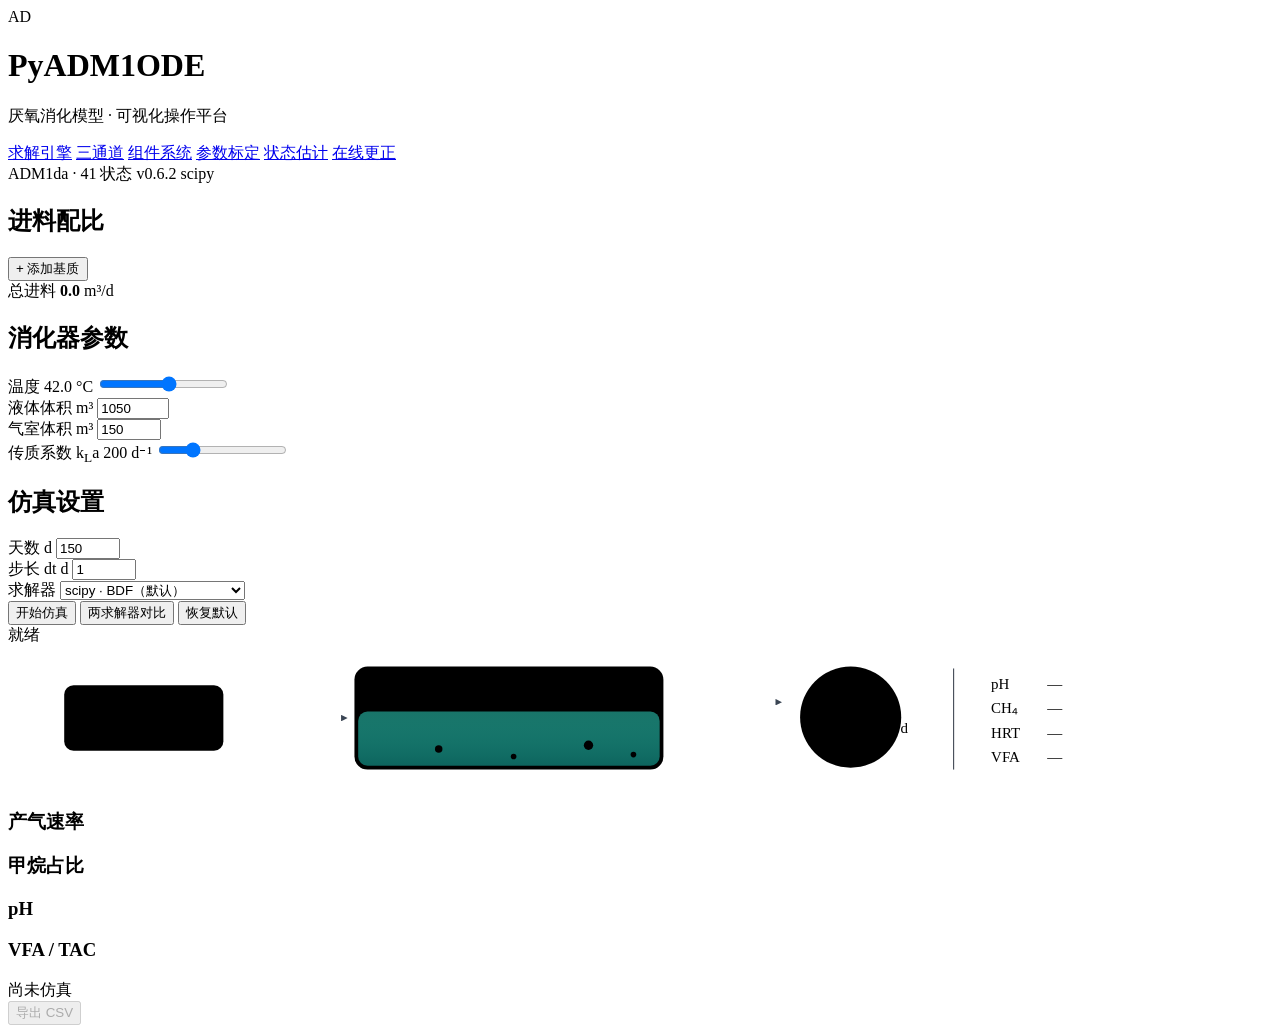
==== PyADM1ODE/webdemo/static/index.html @ ab45a221 "feat: ADM1da 可视化平台 + Julia 加速求解后端 在 dgaida/PyADM1ODE（ADM1da 41 状态厌氧消化模型，MIT）之上做的工程化改进， 模型本体、组件库与基质数据" ====
<!DOCTYPE html>
<html lang="zh-CN">
<head>
<meta charset="utf-8">
<meta name="viewport" content="width=device-width, initial-scale=1">
<title>PyADM1ODE · 厌氧消化可视化平台</title>
<link rel="stylesheet" href="/static/style.css">
<script src="/static/plotly.min.js"></script>
</head>
<body>

<header class="topbar">
  <div class="brand">
    <div class="logo">AD</div>
    <div class="titles">
      <h1>PyADM1ODE</h1>
      <p>厌氧消化模型 · 可视化操作平台</p>
    </div>
  </div>
  <nav class="topnav">
    <a href="/engine" target="_blank" rel="noopener">求解引擎</a>
    <a href="/trace" target="_blank" rel="noopener">三通道</a>
    <a href="/system" target="_blank" rel="noopener">组件系统</a>
    <a href="/calibration" target="_blank" rel="noopener">参数标定</a>
    <a href="/estimation" target="_blank" rel="noopener">状态估计</a>
    <a href="/online" target="_blank" rel="noopener">在线更正</a>
  </nav>
  <div class="badges">
    <span class="badge" id="badge-model">ADM1da · 41 状态</span>
    <span class="badge" id="badge-version">v0.6.2</span>
    <span class="badge accent" id="badge-backend">scipy</span>
  </div>
</header>

<div class="layout">

  <aside class="sidebar">
    <section class="card">
      <h2>进料配比</h2>
      <div id="feed-rows" class="feed-rows"></div>
      <button id="add-feed" class="btn tiny ghost">+ 添加基质</button>
      <div class="feed-total">总进料 <strong id="feed-total">0.0</strong> <span>m³/d</span></div>
    </section>

    <section class="card">
      <h2>消化器参数</h2>
      <div class="field">
        <label for="temp">温度 <output id="temp-out">42.0</output> <span class="unit">°C</span></label>
        <input type="range" id="temp" min="20" max="60" step="0.5" value="42">
      </div>
      <div class="field">
        <label for="vliq">液体体积 <span class="unit">m³</span></label>
        <input type="number" id="vliq" min="100" max="20000" step="50" value="1050">
      </div>
      <div class="field">
        <label for="vgas">气室体积 <span class="unit">m³</span></label>
        <input type="number" id="vgas" min="10" max="5000" step="10" value="150">
      </div>
      <div class="field">
        <label for="kla">传质系数 k<sub>L</sub>a <output id="kla-out">200</output> <span class="unit">d⁻¹</span></label>
        <input type="range" id="kla" min="10" max="800" step="10" value="200">
      </div>
    </section>

    <section class="card">
      <h2>仿真设置</h2>
      <div class="field two">
        <div>
          <label for="duration">天数 <span class="unit">d</span></label>
          <input type="number" id="duration" min="10" max="1000" step="10" value="150">
        </div>
        <div>
          <label for="dt">步长 dt <span class="unit">d</span></label>
          <input type="number" id="dt" min="0.25" max="5" step="0.25" value="1">
        </div>
      </div>
      <div class="field">
        <label for="backend">求解器</label>
        <select id="backend">
          <option value="scipy">scipy · BDF（默认）</option>
          <option value="adm1jl">ADM1jl · Rodas4P（Julia）</option>
        </select>
      </div>
    </section>

    <div class="actions">
      <button id="run" class="btn primary">开始仿真</button>
      <button id="compare" class="btn">两求解器对比</button>
      <button id="reset" class="btn ghost">恢复默认</button>
    </div>
    <div id="status" class="status">就绪</div>
  </aside>

  <main class="main">

    <section class="card schematic">
      <svg viewBox="0 0 1350 150" preserveAspectRatio="xMidYMid meet" role="img" aria-label="工艺流程示意">
        <defs>
          <linearGradient id="liquid" x1="0" y1="0" x2="0" y2="1">
            <stop offset="0%" stop-color="#2dd4bf" stop-opacity="0.55"/>
            <stop offset="100%" stop-color="#0f766e" stop-opacity="0.85"/>
          </linearGradient>
          <marker id="arrow" viewBox="0 0 10 10" refX="9" refY="5" markerWidth="7" markerHeight="7" orient="auto">
            <path d="M 0 0 L 10 5 L 0 10 z" fill="#3b4654"/>
          </marker>
        </defs>

        <!-- feed -->
        <rect x="60" y="42" width="170" height="70" rx="10" class="sv-box"/>
        <text x="145" y="70" class="sv-title">进料</text>
        <text x="145" y="92" class="sv-value" id="sv-feed">22.5 m³/d</text>

        <!-- arrow -->
        <line x1="236" y1="77" x2="362" y2="77" class="sv-pipe" marker-end="url(#arrow)"/>

        <!-- digester -->
        <rect x="370" y="22" width="330" height="110" rx="14" class="sv-box strong"/>
        <rect x="374" y="70" width="322" height="58" rx="10" fill="url(#liquid)"/>
        <circle cx="460" cy="110" r="4" class="bubble b1"/>
        <circle cx="540" cy="118" r="3" class="bubble b2"/>
        <circle cx="620" cy="106" r="5" class="bubble b3"/>
        <circle cx="668" cy="116" r="3" class="bubble b4"/>
        <text x="535" y="44" class="sv-title">厌氧消化器</text>
        <text x="535" y="62" class="sv-sub" id="sv-digester">1050 m³ · 42.0 °C</text>

        <!-- gas out -->
        <line x1="706" y1="60" x2="826" y2="60" class="sv-pipe gas" marker-end="url(#arrow)"/>

        <!-- gas holder -->
        <circle cx="900" cy="76" r="54" class="sv-box"/>
        <circle cx="900" cy="76" r="54" fill="none" class="sv-ring"/>
        <text x="900" y="71" class="sv-title">沼气</text>
        <text x="900" y="93" class="sv-value gas" id="sv-gas">— Nm³/d</text>

        <!-- separator -->
        <line x1="1010" y1="24" x2="1010" y2="132" stroke="#1f2836" stroke-width="1"/>

        <!-- live indicators -->
        <g class="sv-indicators">
          <text x="1050" y="46" class="sv-label">pH</text>
          <text x="1110" y="46" class="sv-ind" id="sv-ph">—</text>
          <text x="1050" y="72" class="sv-label">CH₄</text>
          <text x="1110" y="72" class="sv-ind" id="sv-ch4">—</text>
          <text x="1050" y="98" class="sv-label">HRT</text>
          <text x="1110" y="98" class="sv-ind" id="sv-hrt">—</text>
          <text x="1050" y="124" class="sv-label">VFA</text>
          <text x="1110" y="124" class="sv-ind" id="sv-vfa">—</text>
        </g>
      </svg>
    </section>

    <section class="kpis" id="kpis"></section>

    <section class="charts">
      <div class="card chart"><h3>产气速率</h3><div id="chart-gas" class="plot"></div></div>
      <div class="card chart"><h3>甲烷占比</h3><div id="chart-pct" class="plot"></div></div>
      <div class="card chart"><h3>pH</h3><div id="chart-ph" class="plot"></div></div>
      <div class="card chart"><h3>VFA / TAC</h3><div id="chart-vfa" class="plot"></div></div>
    </section>

    <section class="card compare" id="compare-panel" hidden>
      <h2>求解器对比</h2>
      <div id="compare-body"></div>
    </section>

    <footer class="footer">
      <span id="run-meta">尚未仿真</span>
      <div class="footer-actions">
        <button id="export" class="btn tiny ghost" disabled>导出 CSV</button>
      </div>
    </footer>

  </main>
</div>

<script src="/static/app.js"></script>
</body>
</html>
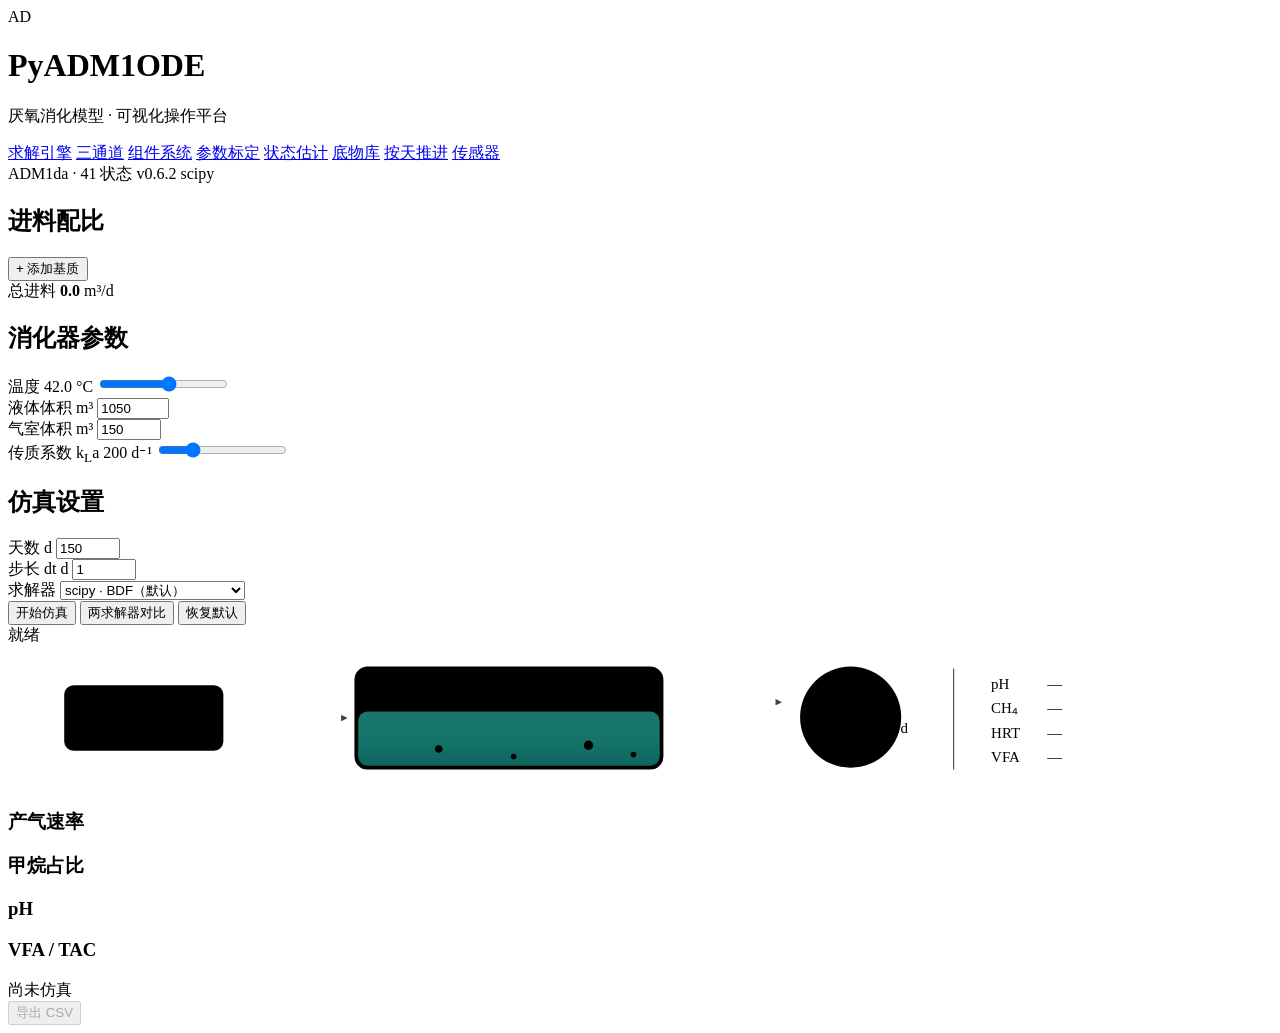
==== commit d6720346: "feat(webdemo): 工厂化的按天推进平台 + 传感器诊断 在原来"能点一下改参数看曲线"的演示之上，补成一个能按天操作、能接传感器、 能给出加料建议和故障判断的工具。  按天推进 /dail" ====
--- a/PyADM1ODE/webdemo/static/index.html
+++ b/PyADM1ODE/webdemo/static/index.html
@@ -6,6 +6,7 @@
 <title>PyADM1ODE · 厌氧消化可视化平台</title>
 <link rel="stylesheet" href="/static/style.css">
 <script src="/static/plotly.min.js"></script>
+<script src="/static/chart-theme.js"></script>
 </head>
 <body>
 
@@ -23,7 +24,9 @@
     <a href="/system" target="_blank" rel="noopener">组件系统</a>
     <a href="/calibration" target="_blank" rel="noopener">参数标定</a>
     <a href="/estimation" target="_blank" rel="noopener">状态估计</a>
-    <a href="/online" target="_blank" rel="noopener">在线更正</a>
+    <a href="/substrates" target="_blank" rel="noopener">底物库</a>
+    <a href="/daily" target="_blank" rel="noopener">按天推进</a>
+    <a href="/sensors" target="_blank" rel="noopener">传感器</a>
   </nav>
   <div class="badges">
     <span class="badge" id="badge-model">ADM1da · 41 状态</span>
